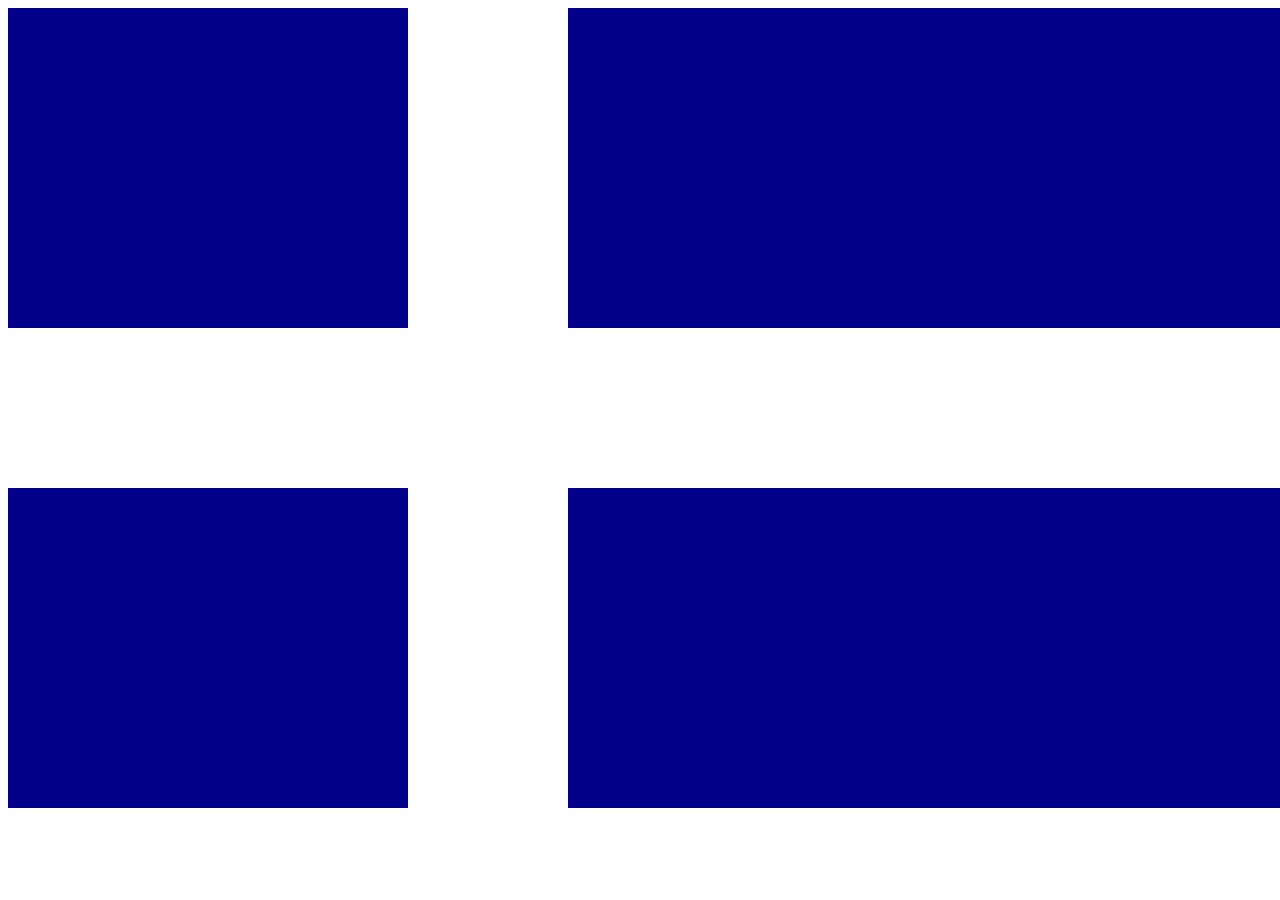
==== Class 03/grid.html @ bdbc155b "Add files via upload" ====
<!DOCTYPE html>
<html>
<head>
	<title>GRID TEST</title>
	<style>
		.flag {
			width:100vw;
			height:calc((100vw / 16) * 10);
			background:blue;
			display:grid;
			grid-template-columns:5fr 2fr 9fr;
			grid-template-rows:4fr 2fr 4fr ;
		}


		.blue {
			background:darkblue;
		}

		.white {
			background:white;
		}
	</style>
</head>
<body>

	<div class="flag">
		<div class="blue"></div>
		<div class="white"></div>
		<div class="blue"></div>

		<div class="white"></div>
		<div class="white"></div>
		<div class="white"></div>

		<div class="blue"></div>
		<div class="white"></div>
		<div class="blue"></div>


	</div>

</body>
</html>
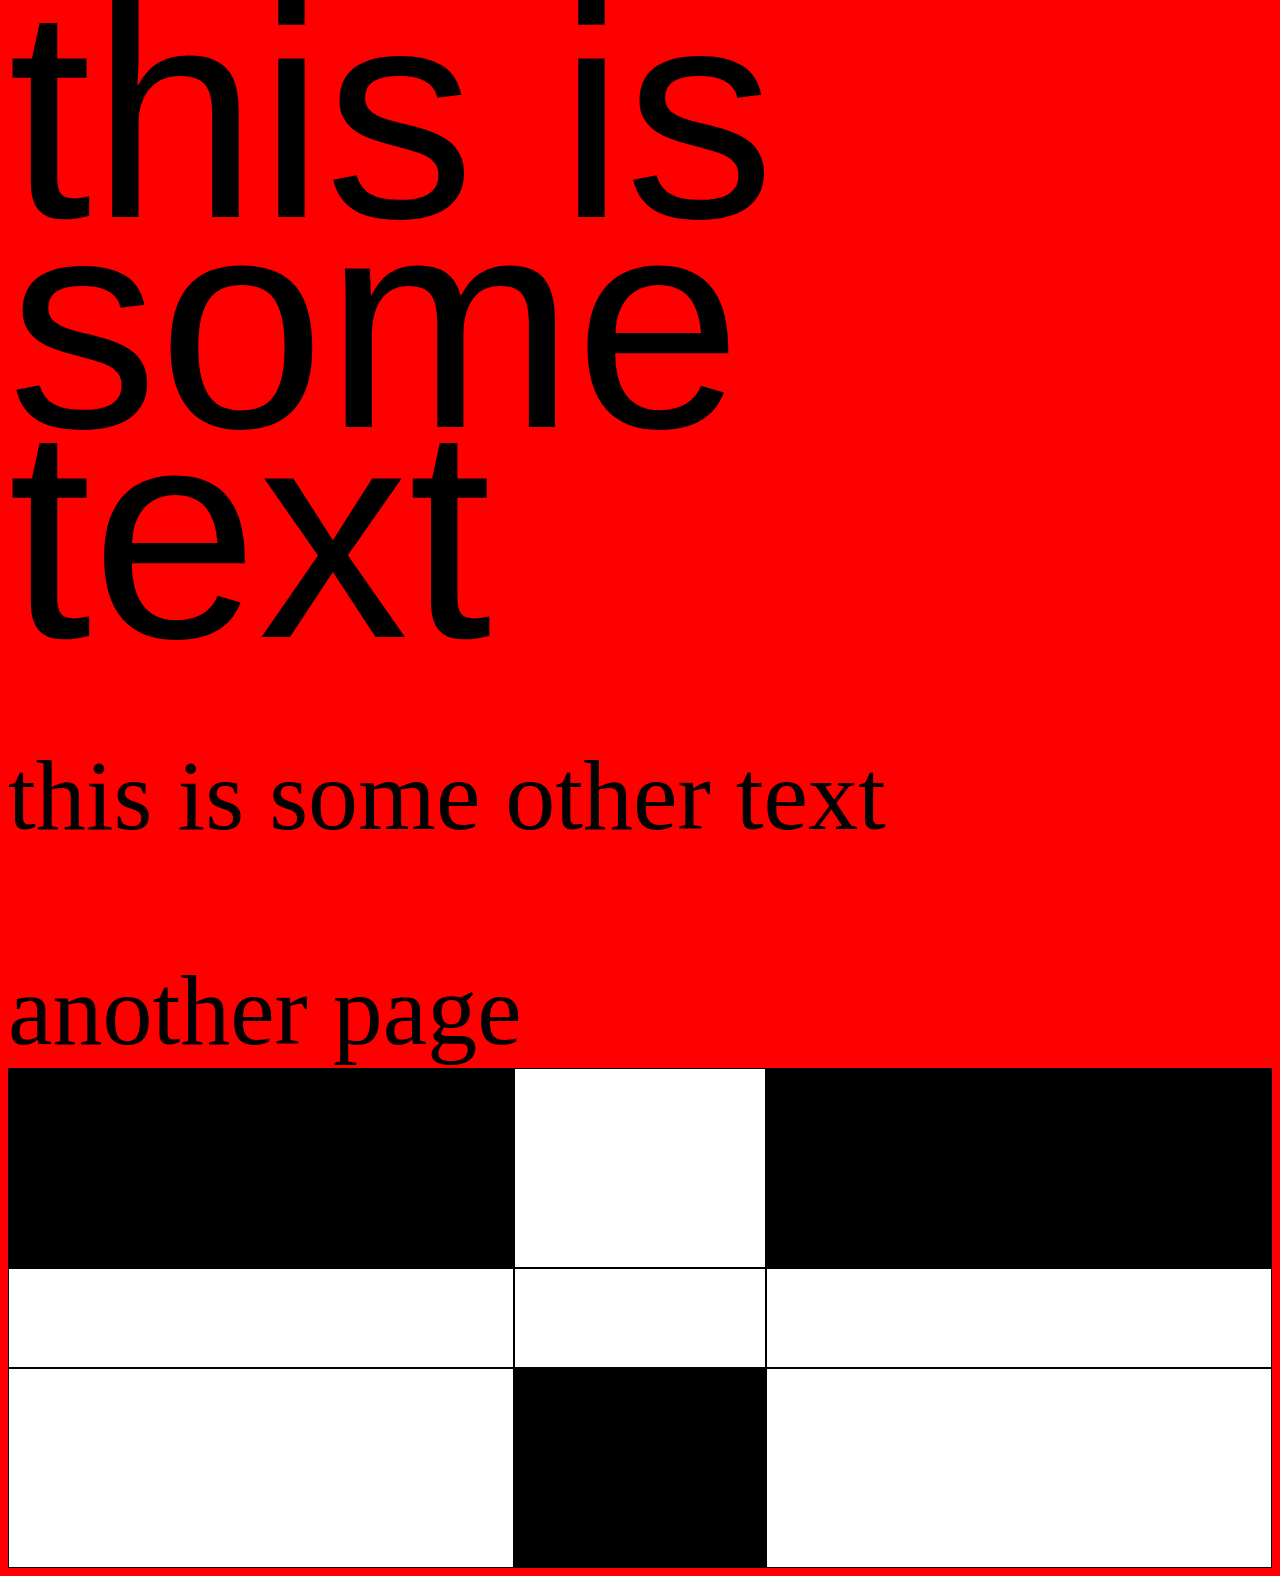
==== commit 09a7daef: "I'm going through" ====
--- a/Class 03/grid.html
+++ b/Class 03/grid.html
@@ -1,44 +1,46 @@
 <!DOCTYPE html>
 <html>
-<head>
-	<title>GRID TEST</title>
-	<style>
-		.flag {
-			width:100vw;
-			height:calc((100vw / 16) * 10);
-			background:blue;
-			display:grid;
-			grid-template-columns:5fr 2fr 9fr;
-			grid-template-rows:4fr 2fr 4fr ;
-		}
+	<head>
+		<title>First CSS GRID experiment</title>
+		<link rel="stylesheet" href="css/gridsheet.css">
+
+	</head>
+
+	<body>
+
+		<div class="someText">
+			
+			this is some text
+		</div>
+
+		<p>
+			this is some other text
+		</p>
+
+		<a href="anotherPage.html">another page</a>
+
+		<div class="alisContainer">
+			<div class="interior2"></div>
+			<div class="interior1"></div>
+			<div class="interior2"></div>
+
+			<div class="interior1"></div>
+			<div class="interior1"></div>
+			<div class="interior1"></div>
+
+			<div class="interior1"></div>
+			<div class="interior2"></div>
+			<div class="interior1"></div>
+			
 
 
-		.blue {
-			background:darkblue;
-		}
-
-		.white {
-			background:white;
-		}
-	</style>
-</head>
-<body>
-
-	<div class="flag">
-		<div class="blue"></div>
-		<div class="white"></div>
-		<div class="blue"></div>
-
-		<div class="white"></div>
-		<div class="white"></div>
-		<div class="white"></div>
-
-		<div class="blue"></div>
-		<div class="white"></div>
-		<div class="blue"></div>
+			
+		</div>
 
 
-	</div>
 
-</body>
+
+
+	</body>
+
 </html>
--- a/Class 03/css/gridsheet.css
+++ b/Class 03/css/gridsheet.css
@@ -0,0 +1,52 @@
+body {
+	background:red;
+}
+
+
+.someText {
+	font-size:300px;
+	font-family:helvetica;
+	line-height:0.7em;
+}
+
+
+p {
+	font-size:100px;
+	font-family:monaco;
+}
+
+
+a {
+	font-size:100px;
+	color:black;
+	text-decoration:none;
+}
+
+
+a:hover {
+	
+	color:white;
+	transition:color 0.2s;
+}
+
+.alisContainer {
+	background:black;
+	display:grid;
+	grid-template-columns:40% 20% 40%;
+	grid-template-rows:40% 20% 40%;
+	min-height:500px;
+}
+
+.interior1 {
+	background:white;
+		
+}
+
+.interior2 {
+		
+	
+}
+
+.interior1, .interior2 {
+	border:1px solid #000;
+}
